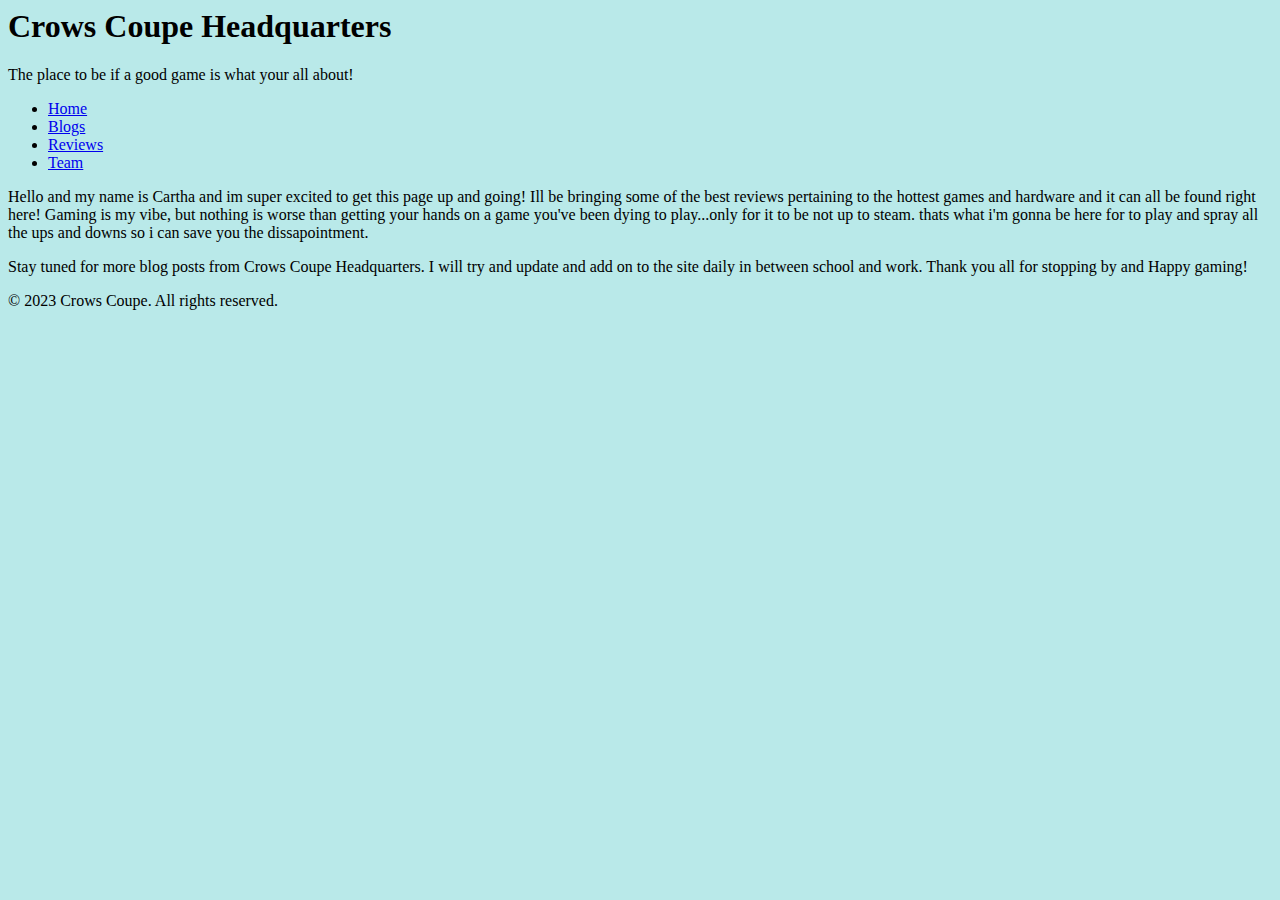
==== blogs.html @ b129534e "started structuring site roadmap" ====
<html>
<head>
    <title>Crows Coupe Headquarters - Blogs</title>
    <link rel="stylesheet" href="blogs.css">
</head>
<body>
    <div id="header">
        <h1>Crows Coupe Headquarters</h1>
        <p>The place to be if a good game is what your all about!</p>
        <nav>
            <ul>
                <li><a href="index.html">Home</a></li>
                <li><a href="blogs.html">Blogs</a></li>
                <li><a href="reviews.html">Reviews</a></li>
                <li><a href="team.html">Team</a></li>
            </ul>
        </nav>
    </div>
    <div id="content">
        
        <div class="blog-post">
            <p>Hello and my name is Cartha and im super excited to get this page up and going! Ill be bringing some of the best reviews pertaining to the hottest games and hardware and it can all be found right here!
                Gaming is my vibe, but nothing is worse than getting your hands on a game you've been dying to play...only for it to be not up to steam.
                thats what i'm gonna be here for to play and spray all the ups and downs so i can save you the dissapointment.
            </p>
            <p>Stay tuned for more blog posts from Crows Coupe Headquarters. I will try and update and add on to the site daily in between school and work.
                Thank you all for stopping by and Happy gaming!</p>
        </div>
    </div>
    <div id="footer">
        <p>© 2023 Crows Coupe. All rights reserved.</p>
    </div>
</body>
</html>
---- blogs.css ----
body {
    background-color: rgb(185, 233, 233);
}
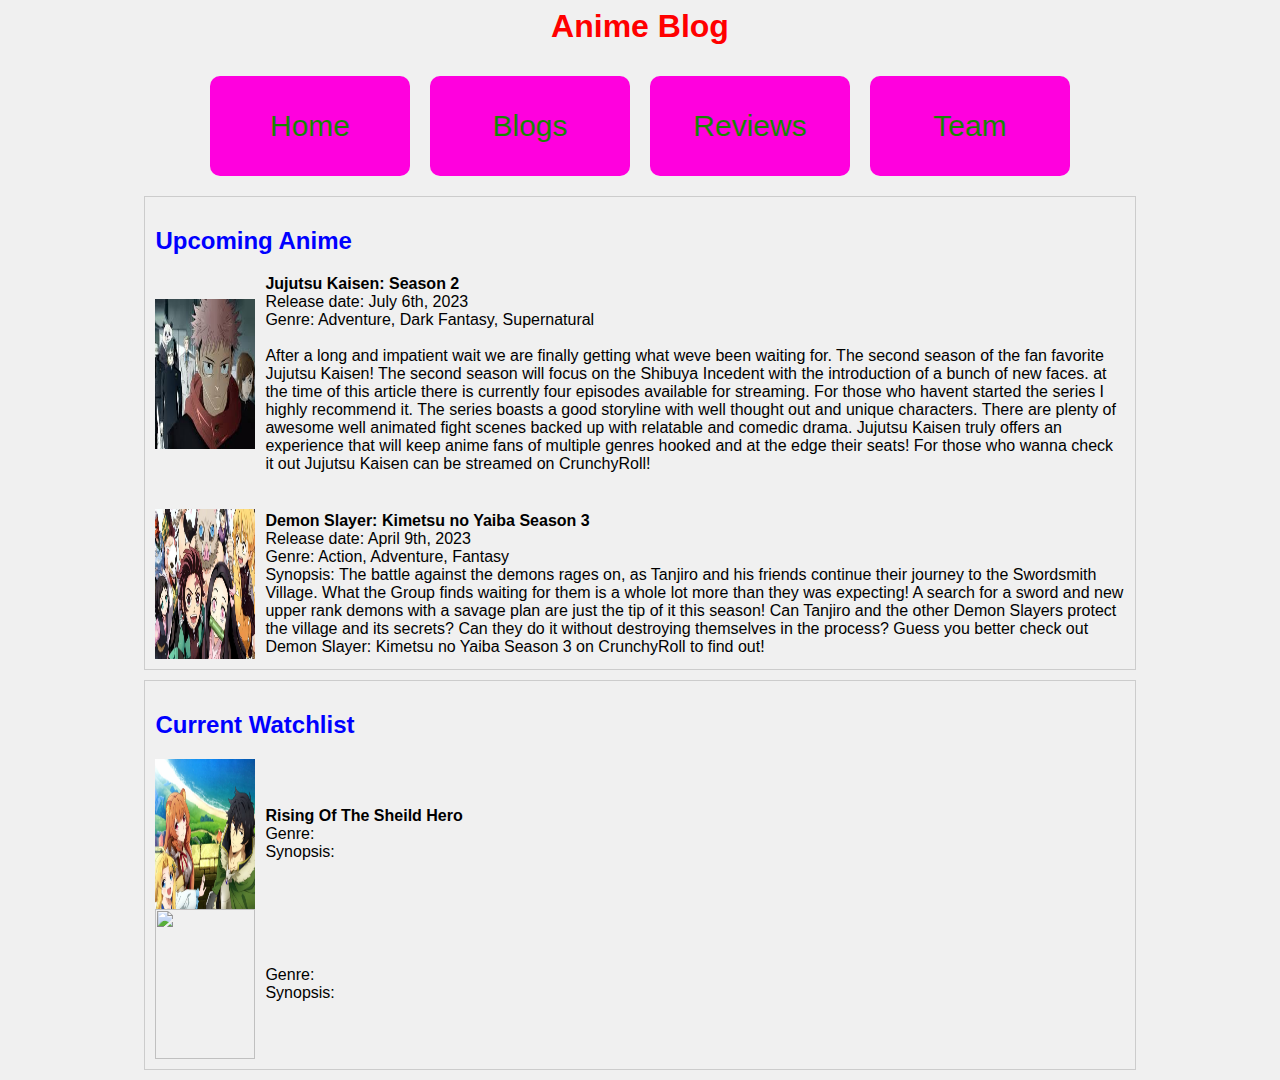
==== commit 5f4bb6ba: "styled blog page" ====
--- a/blogs.html
+++ b/blogs.html
@@ -1,34 +1,75 @@
 <html>
 <head>
-    <title>Crows Coupe Headquarters - Blogs</title>
-    <link rel="stylesheet" href="blogs.css">
+    <title>Anime Blog</title>
+    <link rel="stylesheet" href="blogs.css"/>
 </head>
 <body>
-    <div id="header">
-        <h1>Crows Coupe Headquarters</h1>
-        <p>The place to be if a good game is what your all about!</p>
+    <div class="container">
+        <h1>Anime Blog</h1>
         <nav>
-            <ul>
-                <li><a href="index.html">Home</a></li>
-                <li><a href="blogs.html">Blogs</a></li>
-                <li><a href="reviews.html">Reviews</a></li>
-                <li><a href="team.html">Team</a></li>
-            </ul>
+                
+            <a href="index.html">Home</a>
+            <a href="blogs.html">Blogs</a><br>
+            <a href="reviews.html">Reviews</a>
+            <a href="team.html">Team</a>
+            
         </nav>
-    </div>
-    <div id="content">
-        
-        <div class="blog-post">
-            <p>Hello and my name is Cartha and im super excited to get this page up and going! Ill be bringing some of the best reviews pertaining to the hottest games and hardware and it can all be found right here!
-                Gaming is my vibe, but nothing is worse than getting your hands on a game you've been dying to play...only for it to be not up to steam.
-                thats what i'm gonna be here for to play and spray all the ups and downs so i can save you the dissapointment.
-            </p>
-            <p>Stay tuned for more blog posts from Crows Coupe Headquarters. I will try and update and add on to the site daily in between school and work.
-                Thank you all for stopping by and Happy gaming!</p>
+        <div class="section">
+            <h2>Upcoming Anime</h2>
+            
+            <div class="anime">
+                <img src="images/jujutsu.jpg" alt="Jujutsu Kaisen">
+                <div>
+                    <p><strong>Jujutsu Kaisen: Season 2</strong></p>
+                    <p>Release date: July 6th, 2023</p>
+                    <p>Genre: Adventure, Dark Fantasy, Supernatural</p>
+                    <br>
+                    <p>After a long and impatient wait we are finally getting what weve been waiting for. The second season of the fan favorite Jujutsu Kaisen! The second season will focus on the Shibuya Incedent with the introduction of a bunch of new faces.
+                        at the time of this article there is currently four episodes available for streaming. For those who havent started the series I highly recommend it. The series boasts a good storyline with well thought out and unique characters. There are plenty of awesome well animated fight scenes backed up with relatable and comedic drama.
+                        Jujutsu Kaisen truly offers an experience that will keep anime fans of multiple genres hooked and at the edge their seats! For those who wanna check it out Jujutsu Kaisen can be streamed on CrunchyRoll!
+                    </p>
+                </div>
+            </div>
+            <br>
+            <br>
+            <div class="anime">
+                <img src="images/demon-slayer.jpg" alt="Demon Slayer">
+                <div>
+                    <p><strong>Demon Slayer: Kimetsu no Yaiba Season 3</strong></p>
+                    <p>Release date: April 9th, 2023</p>
+                    <p>Genre: Action, Adventure, Fantasy</p>
+                    <p>Synopsis: The battle against the demons rages on, as Tanjiro and his friends continue their journey to the Swordsmith Village. What the Group finds waiting for them is a whole lot more than they was expecting!
+                                 A search for a sword and new upper rank demons with a savage plan are just the tip of it this season! Can Tanjiro and the other Demon Slayers protect the village and its secrets? Can they do it without destroying
+                                 themselves in the process? Guess you better check out Demon Slayer: Kimetsu no Yaiba Season 3 on CrunchyRoll to find out! 
+                    </p>
+                </div>
+            </div>
+            
         </div>
-    </div>
-    <div id="footer">
-        <p>© 2023 Crows Coupe. All rights reserved.</p>
+        <div class="section">
+            <h2>Current Watchlist</h2>
+            
+            <div class="anime">
+                <img src="images/sheild-hero.jpg" alt="Sheild Hero">
+                <div>
+                    
+                    <p><strong>Rising Of The Sheild Hero</strong></p>
+                    <p></p>
+                    <p>Genre: </p>
+                    <p>Synopsis: </p>
+                </div>
+            </div>
+            <div class="anime">
+                <img src="" alt="">
+                <div>
+                    <p><strong></strong></p>
+                    <p></p>
+                    <p>Genre: </p>
+                    <p>Synopsis: </p>
+                </div>
+            </div>
+            
+        </div>
     </div>
 </body>
 </html>--- a/blogs.css
+++ b/blogs.css
@@ -1,3 +1,60 @@
 body {
-    background-color: rgb(185, 233, 233);
-}+    font-family: Arial, sans-serif;
+    background-color: #f0f0f0;
+}
+h1 {
+    text-align: center;
+    color: #ff0000;
+}
+h2 {
+    color: #0000ff;
+}
+.container {
+    width: 80%;
+    margin: 0 auto;
+}
+.section {
+    border: 1px solid #cccccc;
+    padding: 10px;
+    margin: 10px;
+}
+.anime {
+    display: flex;
+    align-items: center;
+}
+.anime img {
+    width: 100px;
+    height: 150px;
+    margin-right: 10px;
+}
+.anime p {
+    margin: 0;
+}
+
+nav {
+    display: flex;
+    flex-wrap: wrap;
+    justify-content: center;
+    align-items: center;
+  }
+  
+  
+  nav a {
+    display: block;
+    width: 200px;
+    height: 100px;
+    margin: 10px;
+    border-radius: 10px;
+    background-color: #ff00de;
+    color: #188503;
+    font-size: 30px;
+    text-decoration: none;
+    text-align: center;
+    line-height: 100px;
+  }
+  
+  
+  nav a:hover {
+    background-color: white;
+    color: #ff00de;
+  }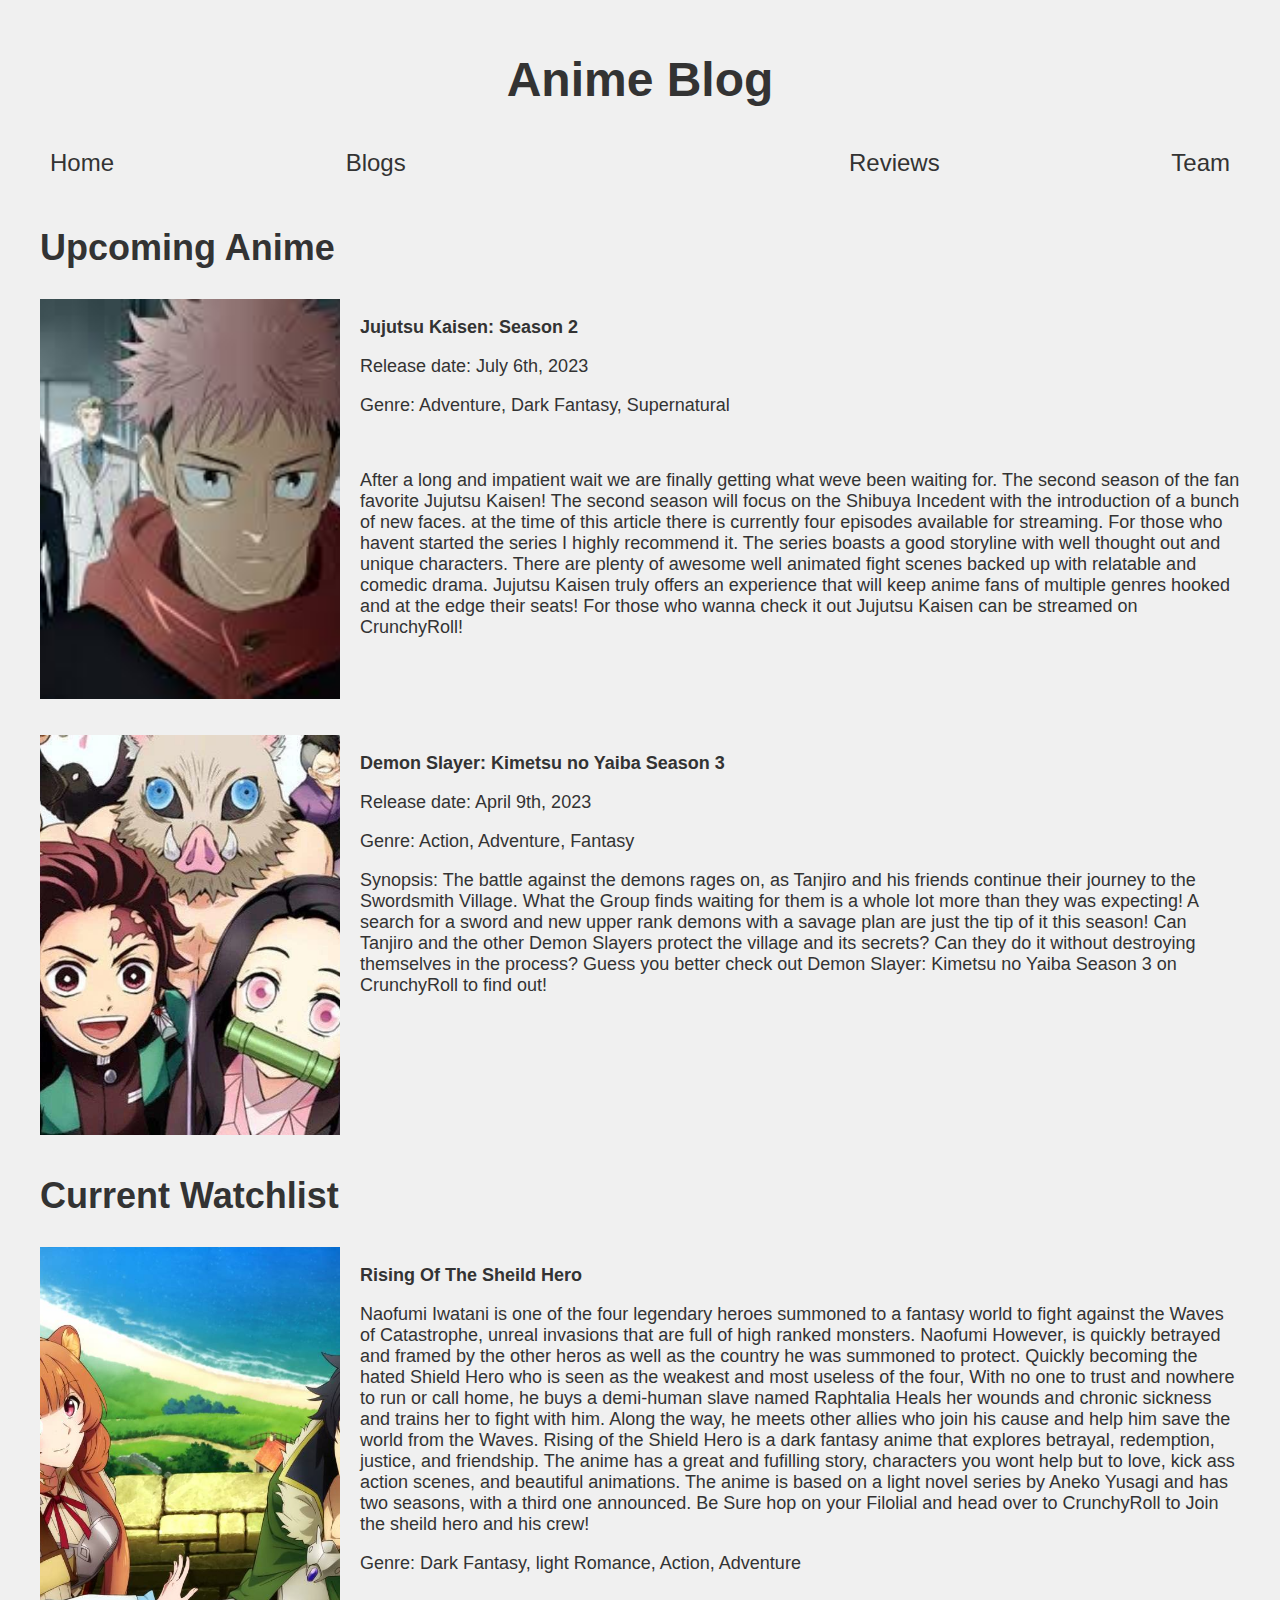
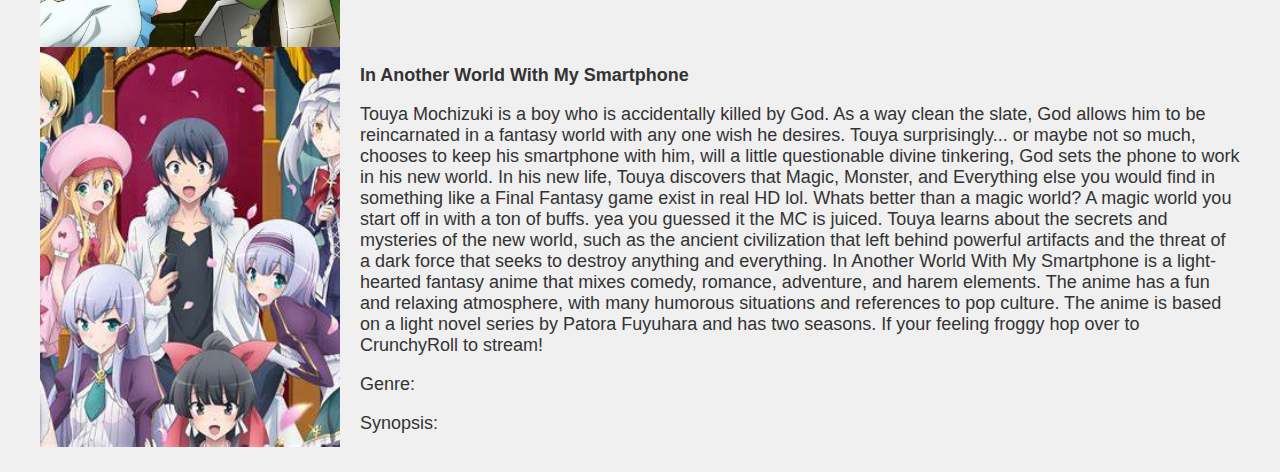
==== commit f5fa4e7d: "modified bacground fill" ====
--- a/blogs.html
+++ b/blogs.html
@@ -54,17 +54,35 @@
                 <div>
                     
                     <p><strong>Rising Of The Sheild Hero</strong></p>
-                    <p></p>
-                    <p>Genre: </p>
-                    <p>Synopsis: </p>
+                    <p>Naofumi Iwatani is one of the four legendary heroes summoned to a fantasy world to fight against the Waves of Catastrophe,
+                       unreal invasions that are full of high ranked monsters. Naofumi However, is quickly betrayed and framed by the other heros as well as the country he was summoned to protect.  
+                       Quickly becoming the hated Shield Hero who is seen as the weakest and most useless of the four, 
+                       With no one to trust and nowhere to run or call home, he buys a demi-human slave named Raphtalia Heals her wounds and chronic sickness and trains her to fight with him.
+                        Along the way, he meets other allies who join his cause and help him  save the world from the Waves.
+                       Rising of the Shield Hero is a dark fantasy anime that explores betrayal, redemption, justice, and friendship. 
+                       The anime has a great and fufilling story, characters you wont help but to love, kick ass action scenes, and beautiful animations. 
+                       The anime is based on a light novel series by Aneko Yusagi and has two seasons, with a third one announced.
+                       Be Sure hop on your Filolial and head over to CrunchyRoll to Join the sheild hero and his crew!</p>
+                       <p>Genre: Dark Fantasy, light Romance, Action, Adventure</p> 
+                    
                 </div>
             </div>
             <div class="anime">
-                <img src="" alt="">
+                <img src="images/smartphone.jpg" alt="Smartphone">
                 <div>
-                    <p><strong></strong></p>
-                    <p></p>
-                    <p>Genre: </p>
+                    <p><strong>In Another World With My Smartphone</strong></p>
+                    <p>Touya Mochizuki is a boy who is accidentally killed by God. As a way clean the slate, 
+                       God allows him to be reincarnated in a fantasy world with any one wish he desires. Touya surprisingly... or maybe not so much, 
+                       chooses to keep his smartphone with him, will a little questionable divine tinkering, God sets the phone to work in his new world. In his new life, 
+                       Touya discovers that Magic, Monster, and Everything else you would find in something like a Final Fantasy game exist in real HD lol. 
+                       Whats better than a magic world? A magic world you start off in with a ton of buffs. yea you guessed it the MC is juiced. Touya learns about the secrets and mysteries of the new world, such as the 
+                       ancient civilization that left behind powerful artifacts and the threat of a dark force that seeks to destroy anything and everything.
+                       In Another World With My Smartphone is a light-hearted fantasy anime that mixes comedy, romance, adventure, and harem elements. 
+                       The anime has a fun and relaxing atmosphere, with many humorous situations and references to pop culture. 
+                       The anime is based on a light novel series by Patora Fuyuhara and has two seasons. 
+                       If your feeling froggy hop over to CrunchyRoll to stream!</p>
+                    
+                        <p>Genre: </p>
                     <p>Synopsis: </p>
                 </div>
             </div>
--- a/blogs.css
+++ b/blogs.css
@@ -1,60 +1,74 @@
 body {
-    font-family: Arial, sans-serif;
-    background-color: #f0f0f0;
-}
-h1 {
-    text-align: center;
-    color: #ff0000;
-}
-h2 {
-    color: #0000ff;
-}
-.container {
-    width: 80%;
-    margin: 0 auto;
-}
-.section {
-    border: 1px solid #cccccc;
-    padding: 10px;
-    margin: 10px;
-}
-.anime {
-    display: flex;
-    align-items: center;
-}
-.anime img {
-    width: 100px;
-    height: 150px;
-    margin-right: 10px;
-}
-.anime p {
-    margin: 0;
+    background-color: #f0f0f0; 
+    font-family: Arial, sans-serif; 
+    margin: 0; 
 }
 
+
+.container {
+    max-width: 1200px; 
+    margin: 0 auto; 
+    padding: 20px; 
+}
+
+
+h1 {
+    color: #333333; 
+    text-align: center; 
+    font-size: 48px; 
+}
+
+
 nav {
-    display: flex;
-    flex-wrap: wrap;
-    justify-content: center;
-    align-items: center;
-  }
-  
-  
-  nav a {
-    display: block;
-    width: 200px;
-    height: 100px;
-    margin: 10px;
-    border-radius: 10px;
-    background-color: #ff00de;
-    color: #188503;
-    font-size: 30px;
-    text-decoration: none;
-    text-align: center;
-    line-height: 100px;
-  }
-  
-  
-  nav a:hover {
-    background-color: white;
-    color: #ff00de;
-  }+    display: flex; 
+    justify-content: space-between; 
+    align-items: center; 
+}
+
+
+nav a {
+    color: #333333; 
+    text-decoration: none; 
+    font-size: 24px; 
+    padding: 10px; 
+}
+
+
+nav a:hover {
+    color: #ffffff; 
+    background-color: #333333; 
+}
+
+
+.section {
+    margin-top: 40px; 
+}
+
+
+h2 {
+    color: #333333; 
+    font-size: 36px; 
+}
+
+
+.anime {
+    display: flex; 
+}
+
+
+.anime img {
+    width: 300px; 
+    height: 400px; 
+    object-fit: cover; 
+}
+
+
+.anime div {
+    margin-left: 20px; 
+}
+
+
+.anime p {
+    color: #333333; 
+    font-size: 18px; 
+}